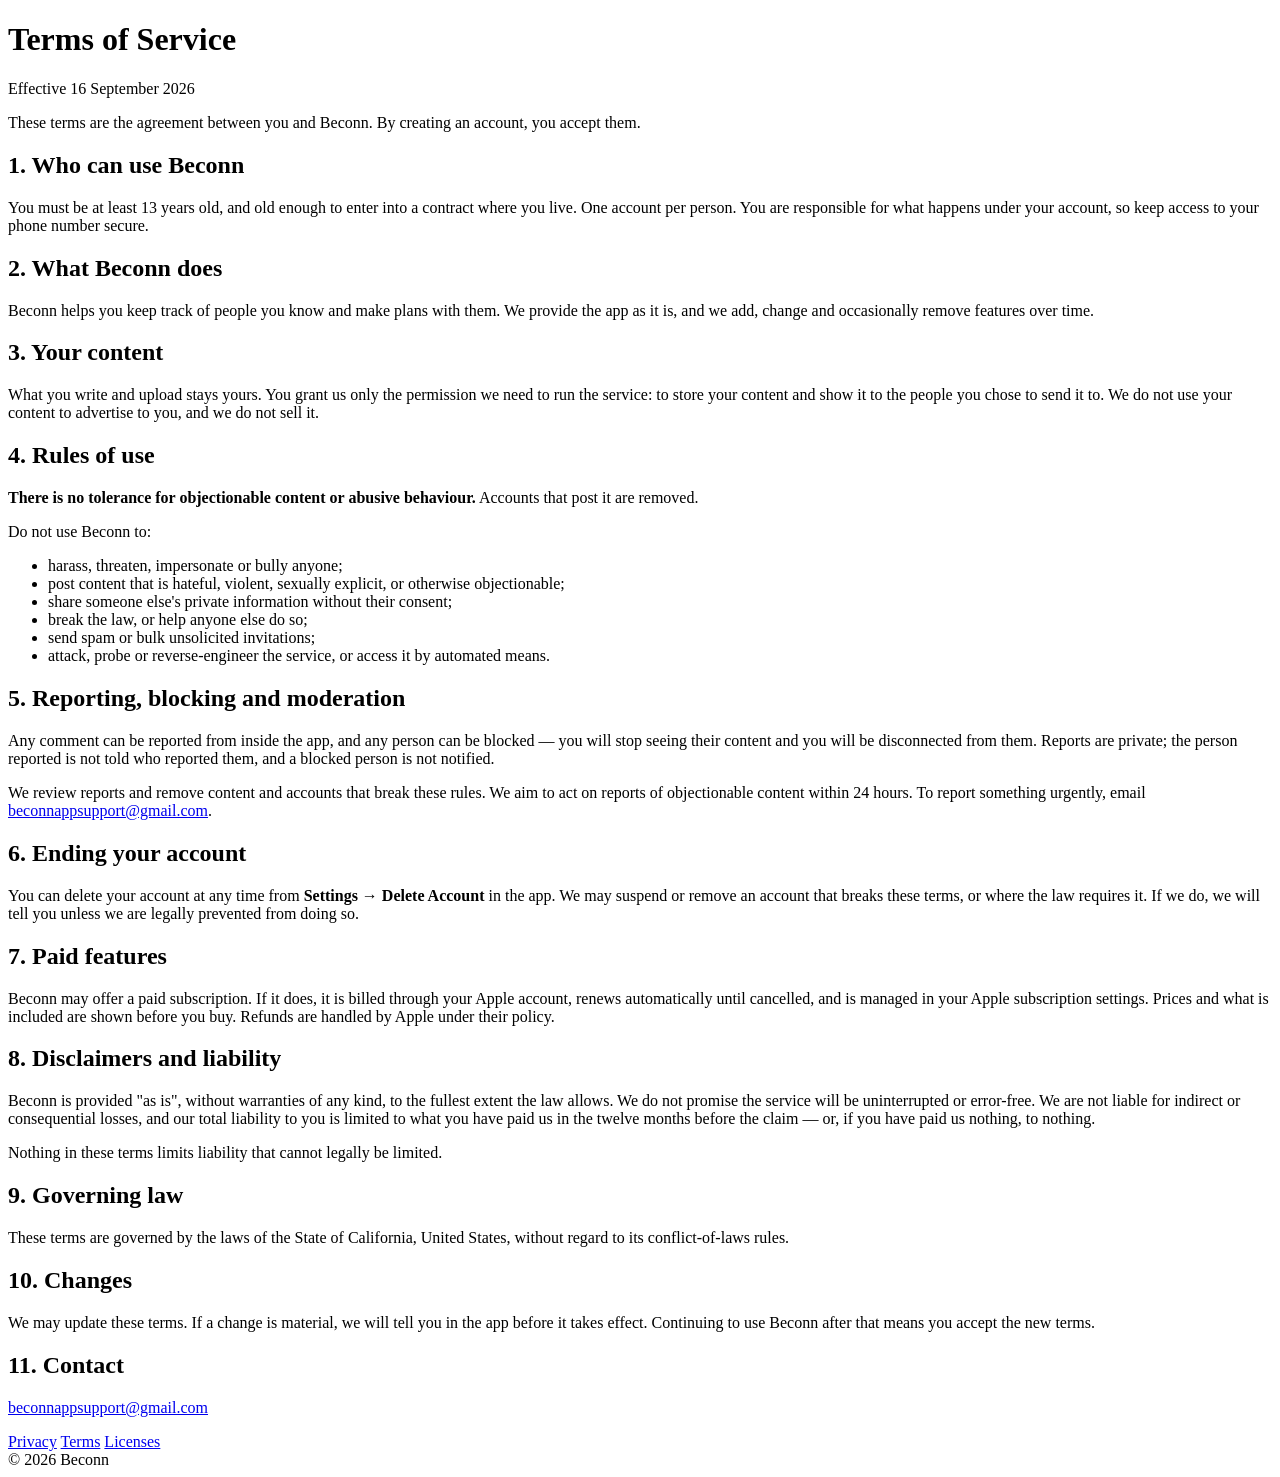
==== terms/index.html @ 2b33ae5b "Add terms and licenses, correct the processor, refresh privacy The privacy policy named OpenAI as th" ====
<!doctype html>
<html lang="en">
<head>
<meta charset="utf-8">
<meta name="viewport" content="width=device-width, initial-scale=1, viewport-fit=cover">
<title>Beconn — Terms of Service</title>
<link rel="stylesheet" href="/beconn-legal/style.css">
</head>
<body>

<h1>Terms of Service</h1>
<p class="updated">Effective 16 September 2026</p>

<p>These terms are the agreement between you and Beconn. By creating an account, you accept them.</p>

<h2>1. Who can use Beconn</h2>
<p>You must be at least 13 years old, and old enough to enter into a contract where you live. One account per person. You are responsible for what happens under your account, so keep access to your phone number secure.</p>

<h2>2. What Beconn does</h2>
<p>Beconn helps you keep track of people you know and make plans with them. We provide the app as it is, and we add, change and occasionally remove features over time.</p>

<h2>3. Your content</h2>
<p>What you write and upload stays yours. You grant us only the permission we need to run the service: to store your content and show it to the people you chose to send it to. We do not use your content to advertise to you, and we do not sell it.</p>

<h2>4. Rules of use</h2>
<div class="card">
  <strong>There is no tolerance for objectionable content or abusive behaviour.</strong> Accounts that post it are removed.
</div>
<p>Do not use Beconn to:</p>
<ul>
  <li>harass, threaten, impersonate or bully anyone;</li>
  <li>post content that is hateful, violent, sexually explicit, or otherwise objectionable;</li>
  <li>share someone else's private information without their consent;</li>
  <li>break the law, or help anyone else do so;</li>
  <li>send spam or bulk unsolicited invitations;</li>
  <li>attack, probe or reverse-engineer the service, or access it by automated means.</li>
</ul>

<h2>5. Reporting, blocking and moderation</h2>
<p>Any comment can be reported from inside the app, and any person can be blocked — you will stop seeing their content and you will be disconnected from them. Reports are private; the person reported is not told who reported them, and a blocked person is not notified.</p>
<p>We review reports and remove content and accounts that break these rules. We aim to act on reports of objectionable content within 24 hours. To report something urgently, email <a href="mailto:beconnappsupport@gmail.com">beconnappsupport@gmail.com</a>.</p>

<h2>6. Ending your account</h2>
<p>You can delete your account at any time from <strong>Settings → Delete Account</strong> in the app. We may suspend or remove an account that breaks these terms, or where the law requires it. If we do, we will tell you unless we are legally prevented from doing so.</p>

<h2>7. Paid features</h2>
<p>Beconn may offer a paid subscription. If it does, it is billed through your Apple account, renews automatically until cancelled, and is managed in your Apple subscription settings. Prices and what is included are shown before you buy. Refunds are handled by Apple under their policy.</p>

<h2>8. Disclaimers and liability</h2>
<p>Beconn is provided "as is", without warranties of any kind, to the fullest extent the law allows. We do not promise the service will be uninterrupted or error-free. We are not liable for indirect or consequential losses, and our total liability to you is limited to what you have paid us in the twelve months before the claim — or, if you have paid us nothing, to nothing.</p>
<p>Nothing in these terms limits liability that cannot legally be limited.</p>

<h2>9. Governing law</h2>
<p>These terms are governed by the laws of the State of California, United States, without regard to its conflict-of-laws rules.</p>

<h2>10. Changes</h2>
<p>We may update these terms. If a change is material, we will tell you in the app before it takes effect. Continuing to use Beconn after that means you accept the new terms.</p>

<h2>11. Contact</h2>
<p><a href="mailto:beconnappsupport@gmail.com">beconnappsupport@gmail.com</a></p>

<nav class="pages">
  <a href="/beconn-legal/">Privacy</a>
  <a href="/beconn-legal/terms">Terms</a>
  <a href="/beconn-legal/licenses">Licenses</a>
</nav>
<footer>© 2026 Beconn</footer>

</body>
</html>
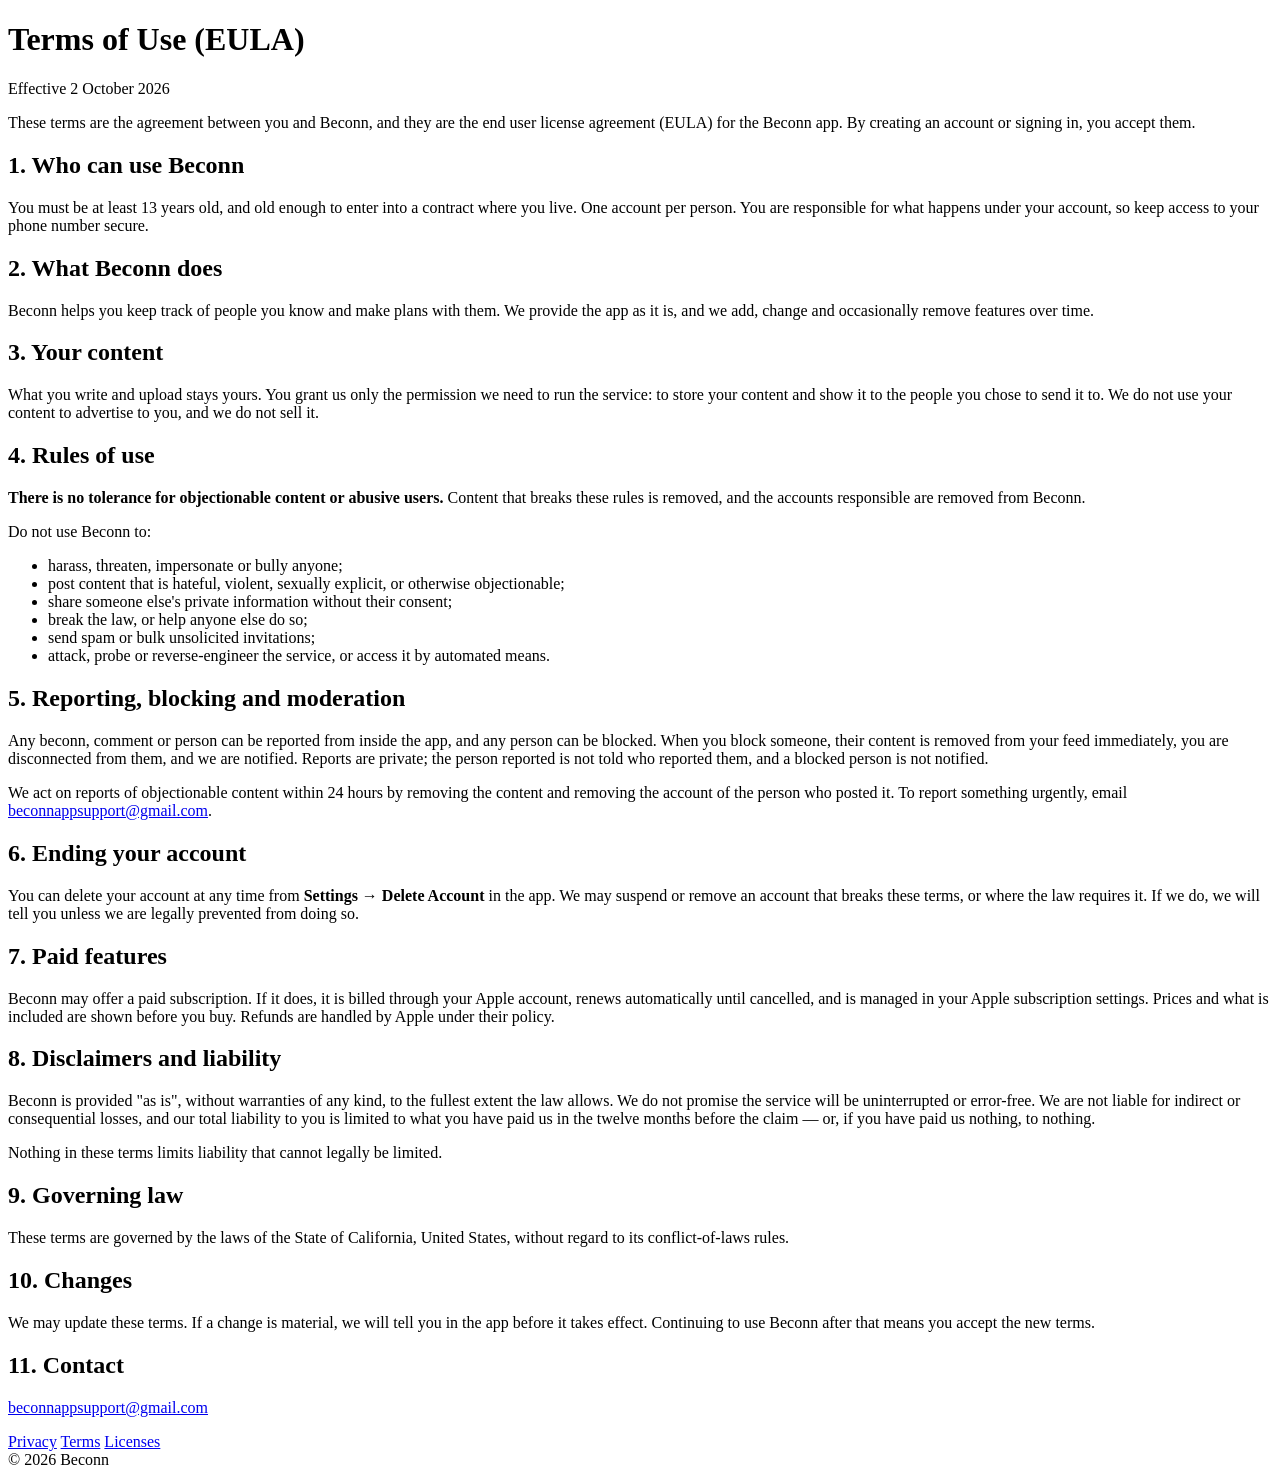
==== commit 5c51befa: "Terms: name them the EULA, state zero tolerance for abusive users, commit to 24-hour action App Revi" ====
--- a/terms/index.html
+++ b/terms/index.html
@@ -3,15 +3,15 @@
 <head>
 <meta charset="utf-8">
 <meta name="viewport" content="width=device-width, initial-scale=1, viewport-fit=cover">
-<title>Beconn — Terms of Service</title>
+<title>Beconn — Terms of Use (EULA)</title>
 <link rel="stylesheet" href="/beconn-legal/style.css">
 </head>
 <body>
 
-<h1>Terms of Service</h1>
-<p class="updated">Effective 16 September 2026</p>
+<h1>Terms of Use (EULA)</h1>
+<p class="updated">Effective 2 October 2026</p>
 
-<p>These terms are the agreement between you and Beconn. By creating an account, you accept them.</p>
+<p>These terms are the agreement between you and Beconn, and they are the end user license agreement (EULA) for the Beconn app. By creating an account or signing in, you accept them.</p>
 
 <h2>1. Who can use Beconn</h2>
 <p>You must be at least 13 years old, and old enough to enter into a contract where you live. One account per person. You are responsible for what happens under your account, so keep access to your phone number secure.</p>
@@ -24,7 +24,7 @@
 
 <h2>4. Rules of use</h2>
 <div class="card">
-  <strong>There is no tolerance for objectionable content or abusive behaviour.</strong> Accounts that post it are removed.
+  <strong>There is no tolerance for objectionable content or abusive users.</strong> Content that breaks these rules is removed, and the accounts responsible are removed from Beconn.
 </div>
 <p>Do not use Beconn to:</p>
 <ul>
@@ -37,8 +37,8 @@
 </ul>
 
 <h2>5. Reporting, blocking and moderation</h2>
-<p>Any comment can be reported from inside the app, and any person can be blocked — you will stop seeing their content and you will be disconnected from them. Reports are private; the person reported is not told who reported them, and a blocked person is not notified.</p>
-<p>We review reports and remove content and accounts that break these rules. We aim to act on reports of objectionable content within 24 hours. To report something urgently, email <a href="mailto:beconnappsupport@gmail.com">beconnappsupport@gmail.com</a>.</p>
+<p>Any beconn, comment or person can be reported from inside the app, and any person can be blocked. When you block someone, their content is removed from your feed immediately, you are disconnected from them, and we are notified. Reports are private; the person reported is not told who reported them, and a blocked person is not notified.</p>
+<p>We act on reports of objectionable content within 24 hours by removing the content and removing the account of the person who posted it. To report something urgently, email <a href="mailto:beconnappsupport@gmail.com">beconnappsupport@gmail.com</a>.</p>
 
 <h2>6. Ending your account</h2>
 <p>You can delete your account at any time from <strong>Settings → Delete Account</strong> in the app. We may suspend or remove an account that breaks these terms, or where the law requires it. If we do, we will tell you unless we are legally prevented from doing so.</p>
